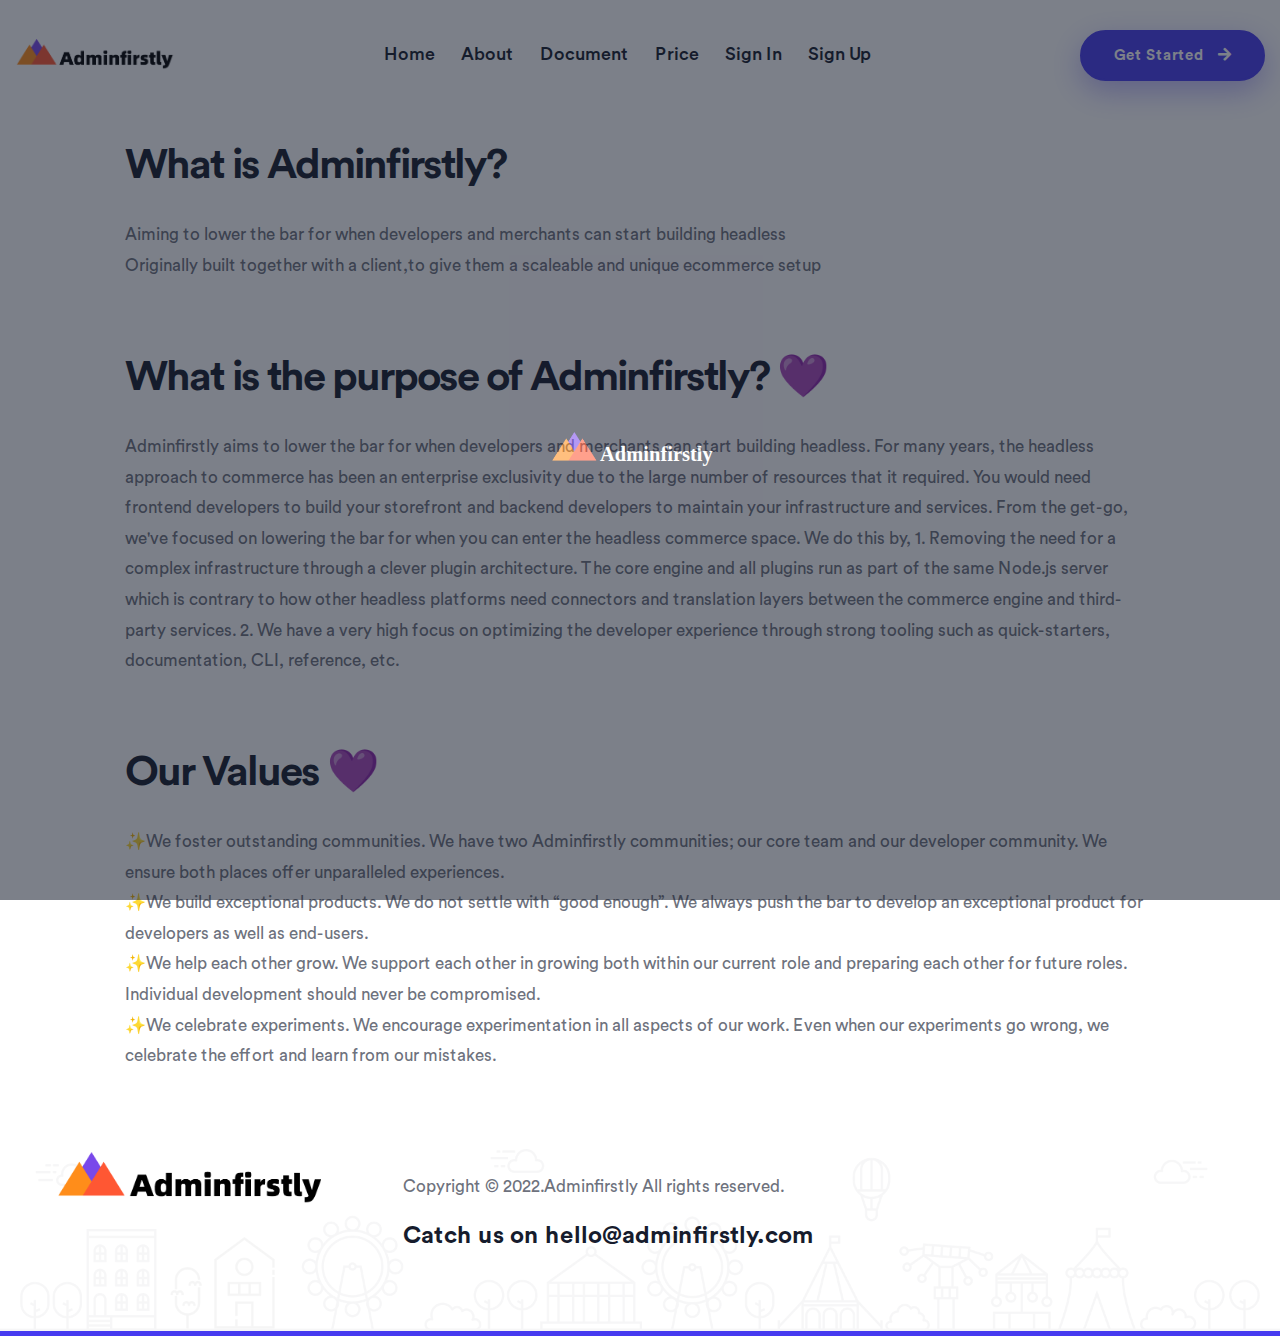
==== about.html @ 6e55aedb "Signed-off-by: a <a>" ====
<!DOCTYPE html>
<html lang="en">

<head>
    <meta charset="UTF-8">
    <meta http-equiv="X-UA-Compatible" content="IE=edge">
    <meta name="viewport" content="width=device-width, initial-scale=1.0">
    <title>Adminfirstly JS</title>

    <!--====== Bootstrap css ======-->
    <link rel="stylesheet" href="static/css/bootstrap.min.css">
    <!--====== Slick Slider ======-->
    <link rel="stylesheet" href="static/css/slick.min.css">
    <!--====== Magnific ======-->
    <link rel="stylesheet" href="static/css/magnific-popup.min.css">
    <!--====== Nice Select ======-->
    <link rel="stylesheet" href="static/css/nice-select.min.css">
    <!--====== Animate CSS ======-->
    <link rel="stylesheet" href="static/css/animate.min.css">
    <!--====== Font Awesome ======-->
    <link rel="stylesheet" href="static/css/all.min.css">
    <!--====== Flaticon ======-->
    <link rel="stylesheet" href="static/css/flaticon.css">
    <!--====== Spacing Css ======-->
    <link rel="stylesheet" href="static/css/spacing.min.css">
    <!--====== Main Css ======-->
    <link rel="stylesheet" href="static/css/style.css">
    <!--====== Responsive CSS ======-->
    <link rel="stylesheet" href="static/css/responsive.css">
    <link rel="stylesheet" href="static/swiper/css/swiper.min.css">
    <link rel="stylesheet" href="static/layer/theme/default/layer.css">
</head>

<body>
    <!--======= Start Preloader =======-->
    <div id="preloader">
        <img class="preloader-image" width="180" src="static/picture/logo-dark.svg" alt="preloader">
    </div>
    <!--====== Start Header ======-->
    <header class="template-header navbar-center sticky-header">
        <div class="container-fluid container-1430">
            <div class="header-inner">
                <div class="header-left">
                    <div class="branding-and-language-selection">
                        <div class="brand-logo">
                            <a href="javascript:void(0)">
                                <img src="static/picture/logo-1.png" alt="logo">
                            </a>
                        </div>
                        <!-- <div class="language-selection d-none d-md-block">
                            <select name="language">
                                <option value="en">English</option>
                                <option value="bn">Bangla</option>
                            </select>
                        </div> -->
                    </div>
                </div>
                <div class="header-center">
                    <nav class="nav-menu d-none d-xl-block">
                        <ul>
                            <li>
                                <a href="index.html">Home</a>
                            </li>
                            <li>
                                <a href="about.html">About</a>
                            </li>
                            
                            <li>
                                <a href="javascript:openApi()">Document</a>
                            </li>
                            <li>
                                <a href="pricing.html">Price</a>
                            </li>
                            <li class="nav-signin">
                                <a href="sign-in.html">Sign In</a>
                            </li>
                            <li class="nav-signup">
                                <a href="sign-up.html">Sign Up</a>
                            </li>
                            <li class="user-profile">
                                <i class="far fa-user"></i> <a href="order.html">sd sdfp </a> 
                            </li>
                            <li class="sign-out" >
                                <i class="fa fa-sign-out"></i> <a href="javascript:void(0)">log out</a> 
                            </li>
                            
                        </ul>
                    </nav>
                </div>
                <div class="header-right">
                    <ul class="header-extra">
                        <!-- <li class="d-none d-sm-block">
                            <a href="#" data-toggle="modal" data-target="#search-modal" class="search-btn search-border-right">
                                <i class="fas fa-search"></i>
                            </a>
                        </li> -->
                        
                        <li class="d-none d-lg-block">
                            <a href="javascript:openDoc()" class="template-btn">
                                Get Started <i class="fas fa-arrow-right"></i>
                            </a>
                        </li>
                        <li class="d-xl-none">
                            <a href="#" class="navbar-toggler">
                                <span></span>
                                <span></span>
                                <span></span>
                            </a>
                        </li>
                    </ul>
                </div>
            </div>
        </div>

        <!-- Start Mobile Slide Menu -->
        <div class="mobile-slide-panel">
            <div class="panel-overlay"></div>
            <div class="panel-inner">
                <div class="mobile-logo">
                    <a href="">
                        <img src="static/picture/logo-1.png" alt="Landio">
                    </a>
                </div>
                <nav class="mobile-menu">
                    <ul>
                        <li>
                            <a href="index.html">Home</a>
                        </li>
                        <li>
                            <a href="about.html">About</a>
                        </li>
                        
                        <li>
                            <a href="javascript:openApi()">Document</a>
                        </li>
                        <li>
                            <a href="pricing.html">Price</a>
                        </li>
                        <li class="nav-signin">
                            <a href="sign-in.html">Sign In</a>
                        </li>
                        <li class="nav-signup">
                            <a href="sign-up.html">Sign Up</a>
                        </li>
                        <li class="user-profile">
                            <i class="far fa-user"></i> <a href="order.html">sd sdfp </a> 
                        </li>
                        <li class="sign-out" >
                            <i class="fa fa-sign-out"></i> <a href="javascript:void(0)">log out</a> 
                        </li>
                        
                    </ul>
                </nav>
                <a href="#" class="panel-close">
                    <i class="fal fa-times"></i>
                </a>
            </div>
        </div>
        <!-- End Mobile Slide Menu -->
    </header>
    <!--====== End Header ======-->
    <!--======= End Preloader =======-->
    <section class=" ">
        <div class="container">
            <div class="row justify-content-center">
                <div class="col-xl-12 col-lg-12 col-md-12 col-sm-112">
                    
            <div class="skill-text-block p-t-30 p-r-70 p-l-70 p-r-lg-30 p-l-lg-40 p-l-md-0 p-r-md-0">
                <div class="common-heading tagline-boxed m-b-30">
             
                    <h2 class="title">What is Adminfirstly?</h2>
                </div>

                <p>
                    Aiming to lower the bar for when developers and merchants can start building headless
                </p>
                <p>
                    Originally built together with a client,to give them a scaleable and unique ecommerce setup 
                </p>
                
            </div>
            <div class="skill-text-block p-t-70 p-r-70 p-l-70 p-r-lg-30 p-l-lg-40 p-l-md-0 p-r-md-0">
                <div class="common-heading tagline-boxed m-b-30">
                    <h2 class="title">What is the purpose of Adminfirstly? 💜</h2>
                </div>
        
                <p>
                    Adminfirstly aims to lower the bar for when developers and merchants can start building headless. For many years, the headless approach to commerce has been an enterprise exclusivity due to the large number of resources that it required. You would need frontend developers to build your storefront and backend developers to maintain your infrastructure and services. From the get-go, we've focused on lowering the bar for when you can enter the headless commerce space. We do this by, 
        
                    1. Removing the need for a complex infrastructure through a clever plugin architecture. The core engine and all plugins run as part of the same Node.js server which is contrary to how other headless platforms need connectors and translation layers between the commerce engine and third-party services.
                    2. We have a very high focus on optimizing the developer experience through strong tooling such as quick-starters, documentation, CLI, reference, etc.
                </p>
                
            </div>
            <div class="skill-text-block p-t-70 p-r-70 p-l-70 p-r-lg-30 p-l-lg-40 p-l-md-0 p-r-md-0">
                <div class="common-heading tagline-boxed m-b-30">
                    <h2 class="title">Our Values 💜</h2>
                </div>
                <p>
                    ✨We foster outstanding communities. We have two Adminfirstly communities; our core team and our developer community. We ensure both places offer unparalleled experiences.
                </p>
                <p>
                    ✨We build exceptional products. We do not settle with “good enough”. We always push the bar to develop an exceptional product for developers as well as end-users.
                </p>
                <p>
                    ✨We help each other grow. We support each other in growing both within our current role and preparing each other for future roles. Individual development should never be compromised.
                </p>
                <p>
                    ✨We celebrate experiments. We encourage experimentation in all aspects of our work. Even when our experiments go wrong, we celebrate the effort and learn from our mistakes.  
                </p>
            </div>  
                </div>
            </div>
        </div>
    </section>

 
    <a href="#" class="back-to-top" id="scroll-top">
        <i class="far fa-angle-up"></i>
    </a>
    <!--====== End Scroll To Top ======-->

    <!--====== Start Footer ======-->
    <footer class="template-footer footer-with-image p-t-80 p-b-30">
        <div class="container">
            <div class="footer-widgets">
                <div class="row">
                    <!-- Single Footer Widget -->
                    <div class="col-lg-3 col-md-6 col-sm-6">
                        <div class="widget text-block-widget">
                            <img src="static/picture/logo-1.png" alt="footer logo">
                        </div>
                    </div>
                    <!-- Single Footer Widget -->
                    
                    <!-- Single Footer Widget -->
                    
                    <!-- Single Footer Widget -->
                    <div class="col-lg-9 col-md-6 col-sm-6">
                        <div class="widget social-widget pl-xl-5">
                            <!-- <h5 class="widget-title">Follow On</h5>
                            <ul class="social-links">
                                <li><a href="#"><i class="fab fa-facebook-f"></i></a></li>
                                <li><a href="#"><i class="fab fa-twitter"></i></a></li>
                                <li><a href="#"><i class="fab fa-youtube"></i></a></li>
                                <li><a href="#"><i class="fab fa-behance"></i></a></li>
                                <li><a href="#"><i class="fab fa-linkedin"></i></a></li>
                            </ul> -->
                            
                            <p class="copyright-text m-t-20">Copyright &copy; 2022.Adminfirstly All rights reserved.</p>
                            <h4 class="m-t-20">Catch us on hello@adminfirstly.com</h4>
                        </div>
                    </div>
                </div>
            </div>
        </div>
    </footer>
    <!--====== End Footer ======-->

    <!--====== Jquery ======-->
    <script src="static/js/jquery-3.6.0.min.js"></script>
    <!--====== Bootstrap ======-->
    <script src="static/js/bootstrap.min.js"></script>
    <!--====== Slick slider ======-->
    <script src="static/js/slick.min.js"></script>
    <!--====== Magnific ======-->
    <script src="static/js/jquery.magnific-popup.min.js"></script>
    <!--====== Isotope Js ======-->
    <script src="static/js/isotope.pkgd.min.js"></script>
    <!--====== Inview ======-->
    <script src="static/js/jquery.inview.min.js"></script>
    <!--====== Nice Select ======-->
    <script src="static/js/jquery.nice-select.min.js"></script>

    <script src="static/swiper/js/swiper.min.js"></script>
    <!--====== Wow ======-->
    <script src="static/js/wow.min.js"></script>
    <!--====== Main JS ======-->
    <script src="static/js/main.js"></script>
    <script src="static/layer/layer.js"></script>
    
</body>

</html>
---- static/css/flaticon.css ----
@font-face {
    font-family: "flaticon";
    src: url("../font/flaticon.ttf") format("truetype"),
        url("../font/flaticon.woff") format("woff"),
        url("../font/flaticon.woff2") format("woff2"),
        url("../font/flaticon.eot") format("embedded-opentype"),
        url("https://demo.webtend.net/html/landio/assets/fonts/flaticon/font/flaticon.svg?5c255c376c4b47674142d2106371c66a") format("svg");
}

i[class^="flaticon-"],
i[class*=" flaticon-"] {
    display: inline-block;
    font-family: flaticon !important;
    font-style: normal;
    font-weight: normal;
    font-variant: normal;
    text-transform: none;
    text-rendering: auto;
    line-height: 1;
    -webkit-font-smoothing: antialiased;
    -moz-osx-font-smoothing: grayscale;
}

.flaticon-3d-1:before {
    content: "\f101";
}
.flaticon-right-quote:before {
    content: "\f102";
}
.flaticon-targeting:before {
    content: "\f103";
}
.flaticon-stats:before {
    content: "\f104";
}
.flaticon-headphones:before {
    content: "\f105";
}
.flaticon-share:before {
    content: "\f106";
}
.flaticon-chatting:before {
    content: "\f107";
}
.flaticon-rating:before {
    content: "\f108";
}
.flaticon-satisfaction:before {
    content: "\f109";
}
.flaticon-video-player:before {
    content: "\f10a";
}
.flaticon-online-video:before {
    content: "\f10b";
}
.flaticon-video-player-1:before {
    content: "\f10c";
}
.flaticon-volume:before {
    content: "\f10d";
}
.flaticon-live-chat:before {
    content: "\f10e";
}
.flaticon-podcast:before {
    content: "\f10f";
}
.flaticon-microphone:before {
    content: "\f110";
}
.flaticon-quotation-mark:before {
    content: "\f111";
}
.flaticon-digital-marketing:before {
    content: "\f112";
}
.flaticon-social-media:before {
    content: "\f113";
}
.flaticon-certificate-1:before {
    content: "\f114";
}
.flaticon-layers-2:before {
    content: "\f115";
}
.flaticon-talk-show-1:before {
    content: "\f116";
}
.flaticon-goal-1:before {
    content: "\f117";
}
.flaticon-rss-1:before {
    content: "\f118";
}
.flaticon-diamond-1:before {
    content: "\f119";
}
.flaticon-medal-1:before {
    content: "\f11a";
}
.flaticon-crown-1:before {
    content: "\f11b";
}
.flaticon-money-exchange-1:before {
    content: "\f11c";
}
.flaticon-exchange:before {
    content: "\f11d";
}
.flaticon-cryptocurrency:before {
    content: "\f11e";
}
.flaticon-cyber-security:before {
    content: "\f11f";
}
.flaticon-cryptocurrency-1:before {
    content: "\f120";
}
.flaticon-bitcoin:before {
    content: "\f121";
}
.flaticon-exchange-1:before {
    content: "\f122";
}
.flaticon-blockchain:before {
    content: "\f123";
}
.flaticon-bitcoin-1:before {
    content: "\f124";
}
.flaticon-cryptocurrencies:before {
    content: "\f125";
}
.flaticon-bitcoin-2:before {
    content: "\f126";
}
.flaticon-exchange-2:before {
    content: "\f127";
}
---- static/css/spacing.min.css ----
.m-t-0{margin-top:0}.m-t-5{margin-top:5px}.m-t-10{margin-top:10px}.m-t-15{margin-top:15px}.m-t-20{margin-top:20px}.m-t-25{margin-top:25px}.m-t-30{margin-top:30px}.m-t-35{margin-top:35px}.m-t-40{margin-top:40px}.m-t-45{margin-top:45px}.m-t-50{margin-top:50px}.m-t-55{margin-top:55px}.m-t-60{margin-top:60px}.m-t-65{margin-top:65px}.m-t-70{margin-top:70px}.m-t-75{margin-top:75px}.m-t-80{margin-top:80px}.m-t-85{margin-top:85px}.m-t-90{margin-top:90px}.m-t-95{margin-top:95px}.m-t-100{margin-top:100px}.m-t-105{margin-top:105px}.m-t-110{margin-top:110px}.m-t-115{margin-top:115px}.m-t-120{margin-top:120px}.m-t-125{margin-top:125px}.m-t-130{margin-top:130px}.m-t-135{margin-top:135px}.m-t-140{margin-top:140px}.m-t-145{margin-top:145px}.m-t-150{margin-top:150px}.m-t-155{margin-top:155px}.m-t-160{margin-top:160px}.m-t-165{margin-top:165px}.m-t-170{margin-top:170px}.m-t-175{margin-top:175px}.m-t-180{margin-top:180px}.m-t-185{margin-top:185px}.m-t-190{margin-top:190px}.m-t-195{margin-top:195px}.m-t-200{margin-top:200px}.m-b-0{margin-bottom:0}.m-b-5{margin-bottom:5px}.m-b-10{margin-bottom:10px}.m-b-15{margin-bottom:15px}.m-b-20{margin-bottom:20px}.m-b-25{margin-bottom:25px}.m-b-30{margin-bottom:30px}.m-b-35{margin-bottom:35px}.m-b-40{margin-bottom:40px}.m-b-45{margin-bottom:45px}.m-b-50{margin-bottom:50px}.m-b-55{margin-bottom:55px}.m-b-60{margin-bottom:60px}.m-b-65{margin-bottom:65px}.m-b-70{margin-bottom:70px}.m-b-75{margin-bottom:75px}.m-b-80{margin-bottom:80px}.m-b-85{margin-bottom:85px}.m-b-90{margin-bottom:90px}.m-b-95{margin-bottom:95px}.m-b-100{margin-bottom:100px}.m-b-105{margin-bottom:105px}.m-b-110{margin-bottom:110px}.m-b-115{margin-bottom:115px}.m-b-120{margin-bottom:120px}.m-b-125{margin-bottom:125px}.m-b-130{margin-bottom:130px}.m-b-135{margin-bottom:135px}.m-b-140{margin-bottom:140px}.m-b-145{margin-bottom:145px}.m-b-150{margin-bottom:150px}.m-b-155{margin-bottom:155px}.m-b-160{margin-bottom:160px}.m-b-165{margin-bottom:165px}.m-b-170{margin-bottom:170px}.m-b-175{margin-bottom:175px}.m-b-180{margin-bottom:180px}.m-b-185{margin-bottom:185px}.m-b-190{margin-bottom:190px}.m-b-195{margin-bottom:195px}.m-b-200{margin-bottom:200px}.m-l-0{margin-left:0}.m-l-5{margin-left:5px}.m-l-10{margin-left:10px}.m-l-15{margin-left:15px}.m-l-20{margin-left:20px}.m-l-25{margin-left:25px}.m-l-30{margin-left:30px}.m-l-35{margin-left:35px}.m-l-40{margin-left:40px}.m-l-45{margin-left:45px}.m-l-50{margin-left:50px}.m-l-55{margin-left:55px}.m-l-60{margin-left:60px}.m-l-65{margin-left:65px}.m-l-70{margin-left:70px}.m-l-75{margin-left:75px}.m-l-80{margin-left:80px}.m-l-85{margin-left:85px}.m-l-90{margin-left:90px}.m-l-95{margin-left:95px}.m-l-100{margin-left:100px}.m-l-105{margin-left:105px}.m-l-110{margin-left:110px}.m-l-115{margin-left:115px}.m-l-120{margin-left:120px}.m-l-125{margin-left:125px}.m-l-130{margin-left:130px}.m-l-135{margin-left:135px}.m-l-140{margin-left:140px}.m-l-145{margin-left:145px}.m-l-150{margin-left:150px}.m-l-155{margin-left:155px}.m-l-160{margin-left:160px}.m-l-165{margin-left:165px}.m-l-170{margin-left:170px}.m-l-175{margin-left:175px}.m-l-180{margin-left:180px}.m-l-185{margin-left:185px}.m-l-190{margin-left:190px}.m-l-195{margin-left:195px}.m-l-200{margin-left:200px}.m-r-0{margin-right:0}.m-r-5{margin-right:5px}.m-r-10{margin-right:10px}.m-r-15{margin-right:15px}.m-r-20{margin-right:20px}.m-r-25{margin-right:25px}.m-r-30{margin-right:30px}.m-r-35{margin-right:35px}.m-r-40{margin-right:40px}.m-r-45{margin-right:45px}.m-r-50{margin-right:50px}.m-r-55{margin-right:55px}.m-r-60{margin-right:60px}.m-r-65{margin-right:65px}.m-r-70{margin-right:70px}.m-r-75{margin-right:75px}.m-r-80{margin-right:80px}.m-r-85{margin-right:85px}.m-r-90{margin-right:90px}.m-r-95{margin-right:95px}.m-r-100{margin-right:100px}.m-r-105{margin-right:105px}.m-r-110{margin-right:110px}.m-r-115{margin-right:115px}.m-r-120{margin-right:120px}.m-r-125{margin-right:125px}.m-r-130{margin-right:130px}.m-r-135{margin-right:135px}.m-r-140{margin-right:140px}.m-r-145{margin-right:145px}.m-r-150{margin-right:150px}.m-r-155{margin-right:155px}.m-r-160{margin-right:160px}.m-r-165{margin-right:165px}.m-r-170{margin-right:170px}.m-r-175{margin-right:175px}.m-r-180{margin-right:180px}.m-r-185{margin-right:185px}.m-r-190{margin-right:190px}.m-r-195{margin-right:195px}.m-r-200{margin-right:200px}.p-t-0{padding-top:0}.p-t-5{padding-top:5px}.p-t-10{padding-top:10px}.p-t-15{padding-top:15px}.p-t-20{padding-top:20px}.p-t-25{padding-top:25px}.p-t-30{padding-top:30px}.p-t-35{padding-top:35px}.p-t-40{padding-top:40px}.p-t-45{padding-top:45px}.p-t-50{padding-top:50px}.p-t-55{padding-top:55px}.p-t-60{padding-top:60px}.p-t-65{padding-top:65px}.p-t-70{padding-top:70px}.p-t-75{padding-top:75px}.p-t-80{padding-top:80px}.p-t-85{padding-top:85px}.p-t-90{padding-top:90px}.p-t-95{padding-top:95px}.p-t-100{padding-top:100px}.p-t-105{padding-top:105px}.p-t-110{padding-top:110px}.p-t-115{padding-top:115px}.p-t-120{padding-top:120px}.p-t-125{padding-top:125px}.p-t-130{padding-top:130px}.p-t-135{padding-top:135px}.p-t-140{padding-top:140px}.p-t-145{padding-top:145px}.p-t-150{padding-top:150px}.p-t-155{padding-top:155px}.p-t-160{padding-top:160px}.p-t-165{padding-top:165px}.p-t-170{padding-top:170px}.p-t-175{padding-top:175px}.p-t-180{padding-top:180px}.p-t-185{padding-top:185px}.p-t-190{padding-top:190px}.p-t-195{padding-top:195px}.p-t-200{padding-top:200px}.p-b-5{padding-bottom:5px}.p-b-10{padding-bottom:10px}.p-b-15{padding-bottom:15px}.p-b-20{padding-bottom:20px}.p-b-25{padding-bottom:25px}.p-b-30{padding-bottom:30px}.p-b-35{padding-bottom:35px}.p-b-40{padding-bottom:40px}.p-b-45{padding-bottom:45px}.p-b-50{padding-bottom:50px}.p-b-55{padding-bottom:55px}.p-b-60{padding-bottom:60px}.p-b-65{padding-bottom:65px}.p-b-70{padding-bottom:70px}.p-b-75{padding-bottom:75px}.p-b-80{padding-bottom:80px}.p-b-85{padding-bottom:85px}.p-b-90{padding-bottom:90px}.p-b-95{padding-bottom:95px}.p-b-100{padding-bottom:100px}.p-b-105{padding-bottom:105px}.p-b-110{padding-bottom:110px}.p-b-115{padding-bottom:115px}.p-b-120{padding-bottom:120px}.p-b-125{padding-bottom:125px}.p-b-130{padding-bottom:130px}.p-b-135{padding-bottom:135px}.p-b-140{padding-bottom:140px}.p-b-145{padding-bottom:145px}.p-b-150{padding-bottom:150px}.p-b-155{padding-bottom:155px}.p-b-160{padding-bottom:160px}.p-b-165{padding-bottom:165px}.p-b-170{padding-bottom:170px}.p-b-175{padding-bottom:175px}.p-b-180{padding-bottom:180px}.p-b-185{padding-bottom:185px}.p-b-190{padding-bottom:190px}.p-b-195{padding-bottom:195px}.p-b-200{padding-bottom:200px}.p-l-0{padding-left:0}.p-l-5{padding-left:5px}.p-l-10{padding-left:10px}.p-l-15{padding-left:15px}.p-l-20{padding-left:20px}.p-l-25{padding-left:25px}.p-l-30{padding-left:30px}.p-l-35{padding-left:35px}.p-l-40{padding-left:40px}.p-l-45{padding-left:45px}.p-l-50{padding-left:50px}.p-l-55{padding-left:55px}.p-l-60{padding-left:60px}.p-l-65{padding-left:65px}.p-l-70{padding-left:70px}.p-l-75{padding-left:75px}.p-l-80{padding-left:80px}.p-l-85{padding-left:85px}.p-l-90{padding-left:90px}.p-l-95{padding-left:95px}.p-l-100{padding-left:100px}.p-l-105{padding-left:105px}.p-l-110{padding-left:110px}.p-l-115{padding-left:115px}.p-l-120{padding-left:120px}.p-l-125{padding-left:125px}.p-l-130{padding-left:130px}.p-l-135{padding-left:135px}.p-l-140{padding-left:140px}.p-l-145{padding-left:145px}.p-l-150{padding-left:150px}.p-l-155{padding-left:155px}.p-l-160{padding-left:160px}.p-l-165{padding-left:165px}.p-l-170{padding-left:170px}.p-l-175{padding-left:175px}.p-l-180{padding-left:180px}.p-l-185{padding-left:185px}.p-l-190{padding-left:190px}.p-l-195{padding-left:195px}.p-l-200{padding-left:200px}.p-r-0{padding-right:0}.p-r-5{padding-right:5px}.p-r-10{padding-right:10px}.p-r-15{padding-right:15px}.p-r-20{padding-right:20px}.p-r-25{padding-right:25px}.p-r-30{padding-right:30px}.p-r-35{padding-right:35px}.p-r-40{padding-right:40px}.p-r-45{padding-right:45px}.p-r-50{padding-right:50px}.p-r-55{padding-right:55px}.p-r-60{padding-right:60px}.p-r-65{padding-right:65px}.p-r-70{padding-right:70px}.p-r-75{padding-right:75px}.p-r-80{padding-right:80px}.p-r-85{padding-right:85px}.p-r-90{padding-right:90px}.p-r-95{padding-right:95px}.p-r-100{padding-right:100px}.p-r-105{padding-right:105px}.p-r-110{padding-right:110px}.p-r-115{padding-right:115px}.p-r-120{padding-right:120px}.p-r-125{padding-right:125px}.p-r-130{padding-right:130px}.p-r-135{padding-right:135px}.p-r-140{padding-right:140px}.p-r-145{padding-right:145px}.p-r-150{padding-right:150px}.p-r-155{padding-right:155px}.p-r-160{padding-right:160px}.p-r-165{padding-right:165px}.p-r-170{padding-right:170px}.p-r-175{padding-right:175px}.p-r-180{padding-right:180px}.p-r-185{padding-right:185px}.p-r-190{padding-right:190px}.p-r-195{padding-right:195px}.p-r-200{padding-right:200px}@media (max-width:1199px){.m-t-lg-0{margin-top:0}.m-t-lg-5{margin-top:5px}.m-t-lg-10{margin-top:10px}.m-t-lg-15{margin-top:15px}.m-t-lg-20{margin-top:20px}.m-t-lg-25{margin-top:25px}.m-t-lg-30{margin-top:30px}.m-t-lg-35{margin-top:35px}.m-t-lg-40{margin-top:40px}.m-t-lg-45{margin-top:45px}.m-t-lg-50{margin-top:50px}.m-t-lg-55{margin-top:55px}.m-t-lg-60{margin-top:60px}.m-t-lg-65{margin-top:65px}.m-t-lg-70{margin-top:70px}.m-t-lg-75{margin-top:75px}.m-t-lg-80{margin-top:80px}.m-t-lg-85{margin-top:85px}.m-t-lg-90{margin-top:90px}.m-t-lg-95{margin-top:95px}.m-t-lg-100{margin-top:100px}.m-t-lg-105{margin-top:105px}.m-t-lg-110{margin-top:110px}.m-t-lg-115{margin-top:115px}.m-t-lg-120{margin-top:120px}.m-t-lg-125{margin-top:125px}.m-t-lg-130{margin-top:130px}.m-t-lg-135{margin-top:135px}.m-t-lg-140{margin-top:140px}.m-t-lg-145{margin-top:145px}.m-t-lg-150{margin-top:150px}.m-t-lg-155{margin-top:155px}.m-t-lg-160{margin-top:160px}.m-t-lg-165{margin-top:165px}.m-t-lg-170{margin-top:170px}.m-t-lg-175{margin-top:175px}.m-t-lg-180{margin-top:180px}.m-t-lg-185{margin-top:185px}.m-t-lg-190{margin-top:190px}.m-t-lg-195{margin-top:195px}.m-t-lg-200{margin-top:200px}.m-b-lg-0{margin-bottom:0}.m-b-lg-5{margin-bottom:5px}.m-b-lg-10{margin-bottom:10px}.m-b-lg-15{margin-bottom:15px}.m-b-lg-20{margin-bottom:20px}.m-b-lg-25{margin-bottom:25px}.m-b-lg-30{margin-bottom:30px}.m-b-lg-35{margin-bottom:35px}.m-b-lg-40{margin-bottom:40px}.m-b-lg-45{margin-bottom:45px}.m-b-lg-50{margin-bottom:50px}.m-b-lg-55{margin-bottom:55px}.m-b-lg-60{margin-bottom:60px}.m-b-lg-65{margin-bottom:65px}.m-b-lg-70{margin-bottom:70px}.m-b-lg-75{margin-bottom:75px}.m-b-lg-80{margin-bottom:80px}.m-b-lg-85{margin-bottom:85px}.m-b-lg-90{margin-bottom:90px}.m-b-lg-95{margin-bottom:95px}.m-b-lg-100{margin-bottom:100px}.m-b-lg-105{margin-bottom:105px}.m-b-lg-110{margin-bottom:110px}.m-b-lg-115{margin-bottom:115px}.m-b-lg-120{margin-bottom:120px}.m-b-lg-125{margin-bottom:125px}.m-b-lg-130{margin-bottom:130px}.m-b-lg-135{margin-bottom:135px}.m-b-lg-140{margin-bottom:140px}.m-b-lg-145{margin-bottom:145px}.m-b-lg-150{margin-bottom:150px}.m-b-lg-155{margin-bottom:155px}.m-b-lg-160{margin-bottom:160px}.m-b-lg-165{margin-bottom:165px}.m-b-lg-170{margin-bottom:170px}.m-b-lg-175{margin-bottom:175px}.m-b-lg-180{margin-bottom:180px}.m-b-lg-185{margin-bottom:185px}.m-b-lg-190{margin-bottom:190px}.m-b-lg-195{margin-bottom:195px}.m-b-lg-200{margin-bottom:200px}.m-l-lg-0{margin-left:0}.m-l-lg-5{margin-left:5px}.m-l-lg-10{margin-left:10px}.m-l-lg-15{margin-left:15px}.m-l-lg-20{margin-left:20px}.m-l-lg-25{margin-left:25px}.m-l-lg-30{margin-left:30px}.m-l-lg-35{margin-left:35px}.m-l-lg-40{margin-left:40px}.m-l-lg-45{margin-left:45px}.m-l-lg-50{margin-left:50px}.m-l-lg-55{margin-left:55px}.m-l-lg-60{margin-left:60px}.m-l-lg-65{margin-left:65px}.m-l-lg-70{margin-left:70px}.m-l-lg-75{margin-left:75px}.m-l-lg-80{margin-left:80px}.m-l-lg-85{margin-left:85px}.m-l-lg-90{margin-left:90px}.m-l-lg-95{margin-left:95px}.m-l-lg-100{margin-left:100px}.m-l-lg-105{margin-left:105px}.m-l-lg-110{margin-left:110px}.m-l-lg-115{margin-left:115px}.m-l-lg-120{margin-left:120px}.m-l-lg-125{margin-left:125px}.m-l-lg-130{margin-left:130px}.m-l-lg-135{margin-left:135px}.m-l-lg-140{margin-left:140px}.m-l-lg-145{margin-left:145px}.m-l-lg-150{margin-left:150px}.m-l-lg-155{margin-left:155px}.m-l-lg-160{margin-left:160px}.m-l-lg-165{margin-left:165px}.m-l-lg-170{margin-left:170px}.m-l-lg-175{margin-left:175px}.m-l-lg-180{margin-left:180px}.m-l-lg-185{margin-left:185px}.m-l-lg-190{margin-left:190px}.m-l-lg-195{margin-left:195px}.m-l-lg-200{margin-left:200px}.m-r-lg-0{margin-right:0}.m-r-lg-5{margin-right:5px}.m-r-lg-10{margin-right:10px}.m-r-lg-15{margin-right:15px}.m-r-lg-20{margin-right:20px}.m-r-lg-25{margin-right:25px}.m-r-lg-30{margin-right:30px}.m-r-lg-35{margin-right:35px}.m-r-lg-40{margin-right:40px}.m-r-lg-45{margin-right:45px}.m-r-lg-50{margin-right:50px}.m-r-lg-55{margin-right:55px}.m-r-lg-60{margin-right:60px}.m-r-lg-65{margin-right:65px}.m-r-lg-70{margin-right:70px}.m-r-lg-75{margin-right:75px}.m-r-lg-80{margin-right:80px}.m-r-lg-85{margin-right:85px}.m-r-lg-90{margin-right:90px}.m-r-lg-95{margin-right:95px}.m-r-lg-100{margin-right:100px}.m-r-lg-105{margin-right:105px}.m-r-lg-110{margin-right:110px}.m-r-lg-115{margin-right:115px}.m-r-lg-120{margin-right:120px}.m-r-lg-125{margin-right:125px}.m-r-lg-130{margin-right:130px}.m-r-lg-135{margin-right:135px}.m-r-lg-140{margin-right:140px}.m-r-lg-145{margin-right:145px}.m-r-lg-150{margin-right:150px}.m-r-lg-155{margin-right:155px}.m-r-lg-160{margin-right:160px}.m-r-lg-165{margin-right:165px}.m-r-lg-170{margin-right:170px}.m-r-lg-175{margin-right:175px}.m-r-lg-180{margin-right:180px}.m-r-lg-185{margin-right:185px}.m-r-lg-190{margin-right:190px}.m-r-lg-195{margin-right:195px}.m-r-lg-200{margin-right:200px}.p-t-lg-0{padding-top:0}.p-t-lg-5{padding-top:5px}.p-t-lg-10{padding-top:10px}.p-t-lg-15{padding-top:15px}.p-t-lg-20{padding-top:20px}.p-t-lg-25{padding-top:25px}.p-t-lg-30{padding-top:30px}.p-t-lg-35{padding-top:35px}.p-t-lg-40{padding-top:40px}.p-t-lg-45{padding-top:45px}.p-t-lg-50{padding-top:50px}.p-t-lg-55{padding-top:55px}.p-t-lg-60{padding-top:60px}.p-t-lg-65{padding-top:65px}.p-t-lg-70{padding-top:70px}.p-t-lg-75{padding-top:75px}.p-t-lg-80{padding-top:80px}.p-t-lg-85{padding-top:85px}.p-t-lg-90{padding-top:90px}.p-t-lg-95{padding-top:95px}.p-t-lg-100{padding-top:100px}.p-t-lg-105{padding-top:105px}.p-t-lg-110{padding-top:110px}.p-t-lg-115{padding-top:115px}.p-t-lg-120{padding-top:120px}.p-t-lg-125{padding-top:125px}.p-t-lg-130{padding-top:130px}.p-t-lg-135{padding-top:135px}.p-t-lg-140{padding-top:140px}.p-t-lg-145{padding-top:145px}.p-t-lg-150{padding-top:150px}.p-t-lg-155{padding-top:155px}.p-t-lg-160{padding-top:160px}.p-t-lg-165{padding-top:165px}.p-t-lg-170{padding-top:170px}.p-t-lg-175{padding-top:175px}.p-t-lg-180{padding-top:180px}.p-t-lg-185{padding-top:185px}.p-t-lg-190{padding-top:190px}.p-t-lg-195{padding-top:195px}.p-t-lg-200{padding-top:200px}.p-b-lg-0{padding-bottom:0}.p-b-lg-5{padding-bottom:5px}.p-b-lg-10{padding-bottom:10px}.p-b-lg-15{padding-bottom:15px}.p-b-lg-20{padding-bottom:20px}.p-b-lg-25{padding-bottom:25px}.p-b-lg-30{padding-bottom:30px}.p-b-lg-35{padding-bottom:35px}.p-b-lg-40{padding-bottom:40px}.p-b-lg-45{padding-bottom:45px}.p-b-lg-50{padding-bottom:50px}.p-b-lg-55{padding-bottom:55px}.p-b-lg-60{padding-bottom:60px}.p-b-lg-65{padding-bottom:65px}.p-b-lg-70{padding-bottom:70px}.p-b-lg-75{padding-bottom:75px}.p-b-lg-80{padding-bottom:80px}.p-b-lg-85{padding-bottom:85px}.p-b-lg-90{padding-bottom:90px}.p-b-lg-95{padding-bottom:95px}.p-b-lg-100{padding-bottom:100px}.p-b-lg-105{padding-bottom:105px}.p-b-lg-110{padding-bottom:110px}.p-b-lg-115{padding-bottom:115px}.p-b-lg-120{padding-bottom:120px}.p-b-lg-125{padding-bottom:125px}.p-b-lg-130{padding-bottom:130px}.p-b-lg-135{padding-bottom:135px}.p-b-lg-140{padding-bottom:140px}.p-b-lg-145{padding-bottom:145px}.p-b-lg-150{padding-bottom:150px}.p-b-lg-155{padding-bottom:155px}.p-b-lg-160{padding-bottom:160px}.p-b-lg-165{padding-bottom:165px}.p-b-lg-170{padding-bottom:170px}.p-b-lg-175{padding-bottom:175px}.p-b-lg-180{padding-bottom:180px}.p-b-lg-185{padding-bottom:185px}.p-b-lg-190{padding-bottom:190px}.p-b-lg-195{padding-bottom:195px}.p-b-lg-200{padding-bottom:200px}.p-l-lg-0{padding-left:0}.p-l-lg-5{padding-left:5px}.p-l-lg-10{padding-left:10px}.p-l-lg-15{padding-left:15px}.p-l-lg-20{padding-left:20px}.p-l-lg-25{padding-left:25px}.p-l-lg-30{padding-left:30px}.p-l-lg-35{padding-left:35px}.p-l-lg-40{padding-left:40px}.p-l-lg-45{padding-left:45px}.p-l-lg-50{padding-left:50px}.p-l-lg-55{padding-left:55px}.p-l-lg-60{padding-left:60px}.p-l-lg-65{padding-left:65px}.p-l-lg-70{padding-left:70px}.p-l-lg-75{padding-left:75px}.p-l-lg-80{padding-left:80px}.p-l-lg-85{padding-left:85px}.p-l-lg-90{padding-left:90px}.p-l-lg-95{padding-left:95px}.p-l-lg-100{padding-left:100px}.p-l-lg-105{padding-left:105px}.p-l-lg-110{padding-left:110px}.p-l-lg-115{padding-left:115px}.p-l-lg-120{padding-left:120px}.p-l-lg-125{padding-left:125px}.p-l-lg-130{padding-left:130px}.p-l-lg-135{padding-left:135px}.p-l-lg-140{padding-left:140px}.p-l-lg-145{padding-left:145px}.p-l-lg-150{padding-left:150px}.p-l-lg-155{padding-left:155px}.p-l-lg-160{padding-left:160px}.p-l-lg-165{padding-left:165px}.p-l-lg-170{padding-left:170px}.p-l-lg-175{padding-left:175px}.p-l-lg-180{padding-left:180px}.p-l-lg-185{padding-left:185px}.p-l-lg-190{padding-left:190px}.p-l-lg-195{padding-left:195px}.p-l-lg-200{padding-left:200px}.p-r-lg-0{padding-right:0}.p-r-lg-5{padding-right:5px}.p-r-lg-10{padding-right:10px}.p-r-lg-15{padding-right:15px}.p-r-lg-20{padding-right:20px}.p-r-lg-25{padding-right:25px}.p-r-lg-30{padding-right:30px}.p-r-lg-35{padding-right:35px}.p-r-lg-40{padding-right:40px}.p-r-lg-45{padding-right:45px}.p-r-lg-50{padding-right:50px}.p-r-lg-55{padding-right:55px}.p-r-lg-60{padding-right:60px}.p-r-lg-65{padding-right:65px}.p-r-lg-70{padding-right:70px}.p-r-lg-75{padding-right:75px}.p-r-lg-80{padding-right:80px}.p-r-lg-85{padding-right:85px}.p-r-lg-90{padding-right:90px}.p-r-lg-95{padding-right:95px}.p-r-lg-100{padding-right:100px}.p-r-lg-105{padding-right:105px}.p-r-lg-110{padding-right:110px}.p-r-lg-115{padding-right:115px}.p-r-lg-120{padding-right:120px}.p-r-lg-125{padding-right:125px}.p-r-lg-130{padding-right:130px}.p-r-lg-135{padding-right:135px}.p-r-lg-140{padding-right:140px}.p-r-lg-145{padding-right:145px}.p-r-lg-150{padding-right:150px}.p-r-lg-155{padding-right:155px}.p-r-lg-160{padding-right:160px}.p-r-lg-165{padding-right:165px}.p-r-lg-170{padding-right:170px}.p-r-lg-175{padding-right:175px}.p-r-lg-180{padding-right:180px}.p-r-lg-185{padding-right:185px}.p-r-lg-190{padding-right:190px}.p-r-lg-195{padding-right:195px}.p-r-lg-200{padding-right:200px}}@media (max-width:991px){.m-t-md-0{margin-top:0}.m-t-md-5{margin-top:5px}.m-t-md-10{margin-top:10px}.m-t-md-15{margin-top:15px}.m-t-md-20{margin-top:20px}.m-t-md-25{margin-top:25px}.m-t-md-30{margin-top:30px}.m-t-md-35{margin-top:35px}.m-t-md-40{margin-top:40px}.m-t-md-45{margin-top:45px}.m-t-md-50{margin-top:50px}.m-t-md-55{margin-top:55px}.m-t-md-60{margin-top:60px}.m-t-md-65{margin-top:65px}.m-t-md-70{margin-top:70px}.m-t-md-75{margin-top:75px}.m-t-md-80{margin-top:80px}.m-t-md-85{margin-top:85px}.m-t-md-90{margin-top:90px}.m-t-md-95{margin-top:95px}.m-t-md-100{margin-top:100px}.m-t-md-105{margin-top:105px}.m-t-md-110{margin-top:110px}.m-t-md-115{margin-top:115px}.m-t-md-120{margin-top:120px}.m-t-md-125{margin-top:125px}.m-t-md-130{margin-top:130px}.m-t-md-135{margin-top:135px}.m-t-md-140{margin-top:140px}.m-t-md-145{margin-top:145px}.m-t-md-150{margin-top:150px}.m-t-md-155{margin-top:155px}.m-t-md-160{margin-top:160px}.m-t-md-165{margin-top:165px}.m-t-md-170{margin-top:170px}.m-t-md-175{margin-top:175px}.m-t-md-180{margin-top:180px}.m-t-md-185{margin-top:185px}.m-t-md-190{margin-top:190px}.m-t-md-195{margin-top:195px}.m-t-md-200{margin-top:200px}.m-b-md-0{margin-bottom:0}.m-b-md-5{margin-bottom:5px}.m-b-md-10{margin-bottom:10px}.m-b-md-15{margin-bottom:15px}.m-b-md-20{margin-bottom:20px}.m-b-md-25{margin-bottom:25px}.m-b-md-30{margin-bottom:30px}.m-b-md-35{margin-bottom:35px}.m-b-md-40{margin-bottom:40px}.m-b-md-45{margin-bottom:45px}.m-b-md-50{margin-bottom:50px}.m-b-md-55{margin-bottom:55px}.m-b-md-60{margin-bottom:60px}.m-b-md-65{margin-bottom:65px}.m-b-md-70{margin-bottom:70px}.m-b-md-75{margin-bottom:75px}.m-b-md-80{margin-bottom:80px}.m-b-md-85{margin-bottom:85px}.m-b-md-90{margin-bottom:90px}.m-b-md-95{margin-bottom:95px}.m-b-md-100{margin-bottom:100px}.m-b-md-105{margin-bottom:105px}.m-b-md-110{margin-bottom:110px}.m-b-md-115{margin-bottom:115px}.m-b-md-120{margin-bottom:120px}.m-b-md-125{margin-bottom:125px}.m-b-md-130{margin-bottom:130px}.m-b-md-135{margin-bottom:135px}.m-b-md-140{margin-bottom:140px}.m-b-md-145{margin-bottom:145px}.m-b-md-150{margin-bottom:150px}.m-b-md-155{margin-bottom:155px}.m-b-md-160{margin-bottom:160px}.m-b-md-165{margin-bottom:165px}.m-b-md-170{margin-bottom:170px}.m-b-md-175{margin-bottom:175px}.m-b-md-180{margin-bottom:180px}.m-b-md-185{margin-bottom:185px}.m-b-md-190{margin-bottom:190px}.m-b-md-195{margin-bottom:195px}.m-b-md-200{margin-bottom:200px}.m-l-md-0{margin-left:0}.m-l-md-5{margin-left:5px}.m-l-md-10{margin-left:10px}.m-l-md-15{margin-left:15px}.m-l-md-20{margin-left:20px}.m-l-md-25{margin-left:25px}.m-l-md-30{margin-left:30px}.m-l-md-35{margin-left:35px}.m-l-md-40{margin-left:40px}.m-l-md-45{margin-left:45px}.m-l-md-50{margin-left:50px}.m-l-md-55{margin-left:55px}.m-l-md-60{margin-left:60px}.m-l-md-65{margin-left:65px}.m-l-md-70{margin-left:70px}.m-l-md-75{margin-left:75px}.m-l-md-80{margin-left:80px}.m-l-md-85{margin-left:85px}.m-l-md-90{margin-left:90px}.m-l-md-95{margin-left:95px}.m-l-md-100{margin-left:100px}.m-l-md-105{margin-left:105px}.m-l-md-110{margin-left:110px}.m-l-md-115{margin-left:115px}.m-l-md-120{margin-left:120px}.m-l-md-125{margin-left:125px}.m-l-md-130{margin-left:130px}.m-l-md-135{margin-left:135px}.m-l-md-140{margin-left:140px}.m-l-md-145{margin-left:145px}.m-l-md-150{margin-left:150px}.m-l-md-155{margin-left:155px}.m-l-md-160{margin-left:160px}.m-l-md-165{margin-left:165px}.m-l-md-170{margin-left:170px}.m-l-md-175{margin-left:175px}.m-l-md-180{margin-left:180px}.m-l-md-185{margin-left:185px}.m-l-md-190{margin-left:190px}.m-l-md-195{margin-left:195px}.m-l-md-200{margin-left:200px}.m-r-md-0{margin-right:0}.m-r-md-5{margin-right:5px}.m-r-md-10{margin-right:10px}.m-r-md-15{margin-right:15px}.m-r-md-20{margin-right:20px}.m-r-md-25{margin-right:25px}.m-r-md-30{margin-right:30px}.m-r-md-35{margin-right:35px}.m-r-md-40{margin-right:40px}.m-r-md-45{margin-right:45px}.m-r-md-50{margin-right:50px}.m-r-md-55{margin-right:55px}.m-r-md-60{margin-right:60px}.m-r-md-65{margin-right:65px}.m-r-md-70{margin-right:70px}.m-r-md-75{margin-right:75px}.m-r-md-80{margin-right:80px}.m-r-md-85{margin-right:85px}.m-r-md-90{margin-right:90px}.m-r-md-95{margin-right:95px}.m-r-md-100{margin-right:100px}.m-r-md-105{margin-right:105px}.m-r-md-110{margin-right:110px}.m-r-md-115{margin-right:115px}.m-r-md-120{margin-right:120px}.m-r-md-125{margin-right:125px}.m-r-md-130{margin-right:130px}.m-r-md-135{margin-right:135px}.m-r-md-140{margin-right:140px}.m-r-md-145{margin-right:145px}.m-r-md-150{margin-right:150px}.m-r-md-155{margin-right:155px}.m-r-md-160{margin-right:160px}.m-r-md-165{margin-right:165px}.m-r-md-170{margin-right:170px}.m-r-md-175{margin-right:175px}.m-r-md-180{margin-right:180px}.m-r-md-185{margin-right:185px}.m-r-md-190{margin-right:190px}.m-r-md-195{margin-right:195px}.m-r-md-200{margin-right:200px}.p-t-md-0{padding-top:0}.p-t-md-5{padding-top:5px}.p-t-md-10{padding-top:10px}.p-t-md-15{padding-top:15px}.p-t-md-20{padding-top:20px}.p-t-md-25{padding-top:25px}.p-t-md-30{padding-top:30px}.p-t-md-35{padding-top:35px}.p-t-md-40{padding-top:40px}.p-t-md-45{padding-top:45px}.p-t-md-50{padding-top:50px}.p-t-md-55{padding-top:55px}.p-t-md-60{padding-top:60px}.p-t-md-65{padding-top:65px}.p-t-md-70{padding-top:70px}.p-t-md-75{padding-top:75px}.p-t-md-80{padding-top:80px}.p-t-md-85{padding-top:85px}.p-t-md-90{padding-top:90px}.p-t-md-95{padding-top:95px}.p-t-md-100{padding-top:100px}.p-t-md-105{padding-top:105px}.p-t-md-110{padding-top:110px}.p-t-md-115{padding-top:115px}.p-t-md-120{padding-top:120px}.p-t-md-125{padding-top:125px}.p-t-md-130{padding-top:130px}.p-t-md-135{padding-top:135px}.p-t-md-140{padding-top:140px}.p-t-md-145{padding-top:145px}.p-t-md-150{padding-top:150px}.p-t-md-155{padding-top:155px}.p-t-md-160{padding-top:160px}.p-t-md-165{padding-top:165px}.p-t-md-170{padding-top:170px}.p-t-md-175{padding-top:175px}.p-t-md-180{padding-top:180px}.p-t-md-185{padding-top:185px}.p-t-md-190{padding-top:190px}.p-t-md-195{padding-top:195px}.p-t-md-200{padding-top:200px}.p-b-md-5{padding-bottom:5px}.p-b-md-10{padding-bottom:10px}.p-b-md-15{padding-bottom:15px}.p-b-md-20{padding-bottom:20px}.p-b-md-25{padding-bottom:25px}.p-b-md-30{padding-bottom:30px}.p-b-md-35{padding-bottom:35px}.p-b-md-40{padding-bottom:40px}.p-b-md-45{padding-bottom:45px}.p-b-md-50{padding-bottom:50px}.p-b-md-55{padding-bottom:55px}.p-b-md-60{padding-bottom:60px}.p-b-md-65{padding-bottom:65px}.p-b-md-70{padding-bottom:70px}.p-b-md-75{padding-bottom:75px}.p-b-md-80{padding-bottom:80px}.p-b-md-85{padding-bottom:85px}.p-b-md-90{padding-bottom:90px}.p-b-md-95{padding-bottom:95px}.p-b-md-100{padding-bottom:100px}.p-b-md-105{padding-bottom:105px}.p-b-md-110{padding-bottom:110px}.p-b-md-115{padding-bottom:115px}.p-b-md-120{padding-bottom:120px}.p-b-md-125{padding-bottom:125px}.p-b-md-130{padding-bottom:130px}.p-b-md-135{padding-bottom:135px}.p-b-md-140{padding-bottom:140px}.p-b-md-145{padding-bottom:145px}.p-b-md-150{padding-bottom:150px}.p-b-md-155{padding-bottom:155px}.p-b-md-160{padding-bottom:160px}.p-b-md-165{padding-bottom:165px}.p-b-md-170{padding-bottom:170px}.p-b-md-175{padding-bottom:175px}.p-b-md-180{padding-bottom:180px}.p-b-md-185{padding-bottom:185px}.p-b-md-190{padding-bottom:190px}.p-b-md-195{padding-bottom:195px}.p-b-md-200{padding-bottom:200px}.p-l-md-0{padding-left:0}.p-l-md-5{padding-left:5px}.p-l-md-10{padding-left:10px}.p-l-md-15{padding-left:15px}.p-l-md-20{padding-left:20px}.p-l-md-25{padding-left:25px}.p-l-md-30{padding-left:30px}.p-l-md-35{padding-left:35px}.p-l-md-40{padding-left:40px}.p-l-md-45{padding-left:45px}.p-l-md-50{padding-left:50px}.p-l-md-55{padding-left:55px}.p-l-md-60{padding-left:60px}.p-l-md-65{padding-left:65px}.p-l-md-70{padding-left:70px}.p-l-md-75{padding-left:75px}.p-l-md-80{padding-left:80px}.p-l-md-85{padding-left:85px}.p-l-md-90{padding-left:90px}.p-l-md-95{padding-left:95px}.p-l-md-100{padding-left:100px}.p-l-md-105{padding-left:105px}.p-l-md-110{padding-left:110px}.p-l-md-115{padding-left:115px}.p-l-md-120{padding-left:120px}.p-l-md-125{padding-left:125px}.p-l-md-130{padding-left:130px}.p-l-md-135{padding-left:135px}.p-l-md-140{padding-left:140px}.p-l-md-145{padding-left:145px}.p-l-md-150{padding-left:150px}.p-l-md-155{padding-left:155px}.p-l-md-160{padding-left:160px}.p-l-md-165{padding-left:165px}.p-l-md-170{padding-left:170px}.p-l-md-175{padding-left:175px}.p-l-md-180{padding-left:180px}.p-l-md-185{padding-left:185px}.p-l-md-190{padding-left:190px}.p-l-md-195{padding-left:195px}.p-l-md-200{padding-left:200px}.p-r-md-0{padding-right:0}.p-r-md-5{padding-right:5px}.p-r-md-10{padding-right:10px}.p-r-md-15{padding-right:15px}.p-r-md-20{padding-right:20px}.p-r-md-25{padding-right:25px}.p-r-md-30{padding-right:30px}.p-r-md-35{padding-right:35px}.p-r-md-40{padding-right:40px}.p-r-md-45{padding-right:45px}.p-r-md-50{padding-right:50px}.p-r-md-55{padding-right:55px}.p-r-md-60{padding-right:60px}.p-r-md-65{padding-right:65px}.p-r-md-70{padding-right:70px}.p-r-md-75{padding-right:75px}.p-r-md-80{padding-right:80px}.p-r-md-85{padding-right:85px}.p-r-md-90{padding-right:90px}.p-r-md-95{padding-right:95px}.p-r-md-100{padding-right:100px}.p-r-md-105{padding-right:105px}.p-r-md-110{padding-right:110px}.p-r-md-115{padding-right:115px}.p-r-md-120{padding-right:120px}.p-r-md-125{padding-right:125px}.p-r-md-130{padding-right:130px}.p-r-md-135{padding-right:135px}.p-r-md-140{padding-right:140px}.p-r-md-145{padding-right:145px}.p-r-md-150{padding-right:150px}.p-r-md-155{padding-right:155px}.p-r-md-160{padding-right:160px}.p-r-md-165{padding-right:165px}.p-r-md-170{padding-right:170px}.p-r-md-175{padding-right:175px}.p-r-md-180{padding-right:180px}.p-r-md-185{padding-right:185px}.p-r-md-190{padding-right:190px}.p-r-md-195{padding-right:195px}.p-r-md-200{padding-right:200px}}@media (max-width:767px){.m-t-sm-0{margin-top:0}.m-t-sm-5{margin-top:5px}.m-t-sm-10{margin-top:10px}.m-t-sm-15{margin-top:15px}.m-t-sm-20{margin-top:20px}.m-t-sm-25{margin-top:25px}.m-t-sm-30{margin-top:30px}.m-t-sm-35{margin-top:35px}.m-t-sm-40{margin-top:40px}.m-t-sm-45{margin-top:45px}.m-t-sm-50{margin-top:50px}.m-t-sm-55{margin-top:55px}.m-t-sm-60{margin-top:60px}.m-t-sm-65{margin-top:65px}.m-t-sm-70{margin-top:70px}.m-t-sm-75{margin-top:75px}.m-t-sm-80{margin-top:80px}.m-t-sm-85{margin-top:85px}.m-t-sm-90{margin-top:90px}.m-t-sm-95{margin-top:95px}.m-t-sm-100{margin-top:100px}.m-t-sm-105{margin-top:105px}.m-t-sm-110{margin-top:110px}.m-t-sm-115{margin-top:115px}.m-t-sm-120{margin-top:120px}.m-t-sm-125{margin-top:125px}.m-t-sm-130{margin-top:130px}.m-t-sm-135{margin-top:135px}.m-t-sm-140{margin-top:140px}.m-t-sm-145{margin-top:145px}.m-t-sm-150{margin-top:150px}.m-t-sm-155{margin-top:155px}.m-t-sm-160{margin-top:160px}.m-t-sm-165{margin-top:165px}.m-t-sm-170{margin-top:170px}.m-t-sm-175{margin-top:175px}.m-t-sm-180{margin-top:180px}.m-t-sm-185{margin-top:185px}.m-t-sm-190{margin-top:190px}.m-t-sm-195{margin-top:195px}.m-t-sm-200{margin-top:200px}.m-b-sm-0{margin-bottom:0}.m-b-sm-5{margin-bottom:5px}.m-b-sm-10{margin-bottom:10px}.m-b-sm-15{margin-bottom:15px}.m-b-sm-20{margin-bottom:20px}.m-b-sm-25{margin-bottom:25px}.m-b-sm-30{margin-bottom:30px}.m-b-sm-35{margin-bottom:35px}.m-b-sm-40{margin-bottom:40px}.m-b-sm-45{margin-bottom:45px}.m-b-sm-50{margin-bottom:50px}.m-b-sm-55{margin-bottom:55px}.m-b-sm-60{margin-bottom:60px}.m-b-sm-65{margin-bottom:65px}.m-b-sm-70{margin-bottom:70px}.m-b-sm-75{margin-bottom:75px}.m-b-sm-80{margin-bottom:80px}.m-b-sm-85{margin-bottom:85px}.m-b-sm-90{margin-bottom:90px}.m-b-sm-95{margin-bottom:95px}.m-b-sm-100{margin-bottom:100px}.m-b-sm-105{margin-bottom:105px}.m-b-sm-110{margin-bottom:110px}.m-b-sm-115{margin-bottom:115px}.m-b-sm-120{margin-bottom:120px}.m-b-sm-125{margin-bottom:125px}.m-b-sm-130{margin-bottom:130px}.m-b-sm-135{margin-bottom:135px}.m-b-sm-140{margin-bottom:140px}.m-b-sm-145{margin-bottom:145px}.m-b-sm-150{margin-bottom:150px}.m-b-sm-155{margin-bottom:155px}.m-b-sm-160{margin-bottom:160px}.m-b-sm-165{margin-bottom:165px}.m-b-sm-170{margin-bottom:170px}.m-b-sm-175{margin-bottom:175px}.m-b-sm-180{margin-bottom:180px}.m-b-sm-185{margin-bottom:185px}.m-b-sm-190{margin-bottom:190px}.m-b-sm-195{margin-bottom:195px}.m-b-sm-200{margin-bottom:200px}.m-l-sm-0{margin-left:0}.m-l-sm-5{margin-left:5px}.m-l-sm-10{margin-left:10px}.m-l-sm-15{margin-left:15px}.m-l-sm-20{margin-left:20px}.m-l-sm-25{margin-left:25px}.m-l-sm-30{margin-left:30px}.m-l-sm-35{margin-left:35px}.m-l-sm-40{margin-left:40px}.m-l-sm-45{margin-left:45px}.m-l-sm-50{margin-left:50px}.m-l-sm-55{margin-left:55px}.m-l-sm-60{margin-left:60px}.m-l-sm-65{margin-left:65px}.m-l-sm-70{margin-left:70px}.m-l-sm-75{margin-left:75px}.m-l-sm-80{margin-left:80px}.m-l-sm-85{margin-left:85px}.m-l-sm-90{margin-left:90px}.m-l-sm-95{margin-left:95px}.m-l-sm-100{margin-left:100px}.m-l-sm-105{margin-left:105px}.m-l-sm-110{margin-left:110px}.m-l-sm-115{margin-left:115px}.m-l-sm-120{margin-left:120px}.m-l-sm-125{margin-left:125px}.m-l-sm-130{margin-left:130px}.m-l-sm-135{margin-left:135px}.m-l-sm-140{margin-left:140px}.m-l-sm-145{margin-left:145px}.m-l-sm-150{margin-left:150px}.m-l-sm-155{margin-left:155px}.m-l-sm-160{margin-left:160px}.m-l-sm-165{margin-left:165px}.m-l-sm-170{margin-left:170px}.m-l-sm-175{margin-left:175px}.m-l-sm-180{margin-left:180px}.m-l-sm-185{margin-left:185px}.m-l-sm-190{margin-left:190px}.m-l-sm-195{margin-left:195px}.m-l-sm-200{margin-left:200px}.m-r-sm-0{margin-right:0}.m-r-sm-5{margin-right:5px}.m-r-sm-10{margin-right:10px}.m-r-sm-15{margin-right:15px}.m-r-sm-20{margin-right:20px}.m-r-sm-25{margin-right:25px}.m-r-sm-30{margin-right:30px}.m-r-sm-35{margin-right:35px}.m-r-sm-40{margin-right:40px}.m-r-sm-45{margin-right:45px}.m-r-sm-50{margin-right:50px}.m-r-sm-55{margin-right:55px}.m-r-sm-60{margin-right:60px}.m-r-sm-65{margin-right:65px}.m-r-sm-70{margin-right:70px}.m-r-sm-75{margin-right:75px}.m-r-sm-80{margin-right:80px}.m-r-sm-85{margin-right:85px}.m-r-sm-90{margin-right:90px}.m-r-sm-95{margin-right:95px}.m-r-sm-100{margin-right:100px}.m-r-sm-105{margin-right:105px}.m-r-sm-110{margin-right:110px}.m-r-sm-115{margin-right:115px}.m-r-sm-120{margin-right:120px}.m-r-sm-125{margin-right:125px}.m-r-sm-130{margin-right:130px}.m-r-sm-135{margin-right:135px}.m-r-sm-140{margin-right:140px}.m-r-sm-145{margin-right:145px}.m-r-sm-150{margin-right:150px}.m-r-sm-155{margin-right:155px}.m-r-sm-160{margin-right:160px}.m-r-sm-165{margin-right:165px}.m-r-sm-170{margin-right:170px}.m-r-sm-175{margin-right:175px}.m-r-sm-180{margin-right:180px}.m-r-sm-185{margin-right:185px}.m-r-sm-190{margin-right:190px}.m-r-sm-195{margin-right:195px}.m-r-sm-200{margin-right:200px}.p-t-sm-0{padding-top:0}.p-t-sm-5{padding-top:5px}.p-t-sm-10{padding-top:10px}.p-t-sm-15{padding-top:15px}.p-t-sm-20{padding-top:20px}.p-t-sm-25{padding-top:25px}.p-t-sm-30{padding-top:30px}.p-t-sm-35{padding-top:35px}.p-t-sm-40{padding-top:40px}.p-t-sm-45{padding-top:45px}.p-t-sm-50{padding-top:50px}.p-t-sm-55{padding-top:55px}.p-t-sm-60{padding-top:60px}.p-t-sm-65{padding-top:65px}.p-t-sm-70{padding-top:70px}.p-t-sm-75{padding-top:75px}.p-t-sm-80{padding-top:80px}.p-t-sm-85{padding-top:85px}.p-t-sm-90{padding-top:90px}.p-t-sm-95{padding-top:95px}.p-t-sm-100{padding-top:100px}.p-t-sm-105{padding-top:105px}.p-t-sm-110{padding-top:110px}.p-t-sm-115{padding-top:115px}.p-t-sm-120{padding-top:120px}.p-t-sm-125{padding-top:125px}.p-t-sm-130{padding-top:130px}.p-t-sm-135{padding-top:135px}.p-t-sm-140{padding-top:140px}.p-t-sm-145{padding-top:145px}.p-t-sm-150{padding-top:150px}.p-t-sm-155{padding-top:155px}.p-t-sm-160{padding-top:160px}.p-t-sm-165{padding-top:165px}.p-t-sm-170{padding-top:170px}.p-t-sm-175{padding-top:175px}.p-t-sm-180{padding-top:180px}.p-t-sm-185{padding-top:185px}.p-t-sm-190{padding-top:190px}.p-t-sm-195{padding-top:195px}.p-t-sm-200{padding-top:200px}.p-b-sm-5{padding-bottom:5px}.p-b-sm-10{padding-bottom:10px}.p-b-sm-15{padding-bottom:15px}.p-b-sm-20{padding-bottom:20px}.p-b-sm-25{padding-bottom:25px}.p-b-sm-30{padding-bottom:30px}.p-b-sm-35{padding-bottom:35px}.p-b-sm-40{padding-bottom:40px}.p-b-sm-45{padding-bottom:45px}.p-b-sm-50{padding-bottom:50px}.p-b-sm-55{padding-bottom:55px}.p-b-sm-60{padding-bottom:60px}.p-b-sm-65{padding-bottom:65px}.p-b-sm-70{padding-bottom:70px}.p-b-sm-75{padding-bottom:75px}.p-b-sm-80{padding-bottom:80px}.p-b-sm-85{padding-bottom:85px}.p-b-sm-90{padding-bottom:90px}.p-b-sm-95{padding-bottom:95px}.p-b-sm-100{padding-bottom:100px}.p-b-sm-105{padding-bottom:105px}.p-b-sm-110{padding-bottom:110px}.p-b-sm-115{padding-bottom:115px}.p-b-sm-120{padding-bottom:120px}.p-b-sm-125{padding-bottom:125px}.p-b-sm-130{padding-bottom:130px}.p-b-sm-135{padding-bottom:135px}.p-b-sm-140{padding-bottom:140px}.p-b-sm-145{padding-bottom:145px}.p-b-sm-150{padding-bottom:150px}.p-b-sm-155{padding-bottom:155px}.p-b-sm-160{padding-bottom:160px}.p-b-sm-165{padding-bottom:165px}.p-b-sm-170{padding-bottom:170px}.p-b-sm-175{padding-bottom:175px}.p-b-sm-180{padding-bottom:180px}.p-b-sm-185{padding-bottom:185px}.p-b-sm-190{padding-bottom:190px}.p-b-sm-195{padding-bottom:195px}.p-b-sm-200{padding-bottom:200px}.p-l-sm-0{padding-left:0}.p-l-sm-5{padding-left:5px}.p-l-sm-10{padding-left:10px}.p-l-sm-15{padding-left:15px}.p-l-sm-20{padding-left:20px}.p-l-sm-25{padding-left:25px}.p-l-sm-30{padding-left:30px}.p-l-sm-35{padding-left:35px}.p-l-sm-40{padding-left:40px}.p-l-sm-45{padding-left:45px}.p-l-sm-50{padding-left:50px}.p-l-sm-55{padding-left:55px}.p-l-sm-60{padding-left:60px}.p-l-sm-65{padding-left:65px}.p-l-sm-70{padding-left:70px}.p-l-sm-75{padding-left:75px}.p-l-sm-80{padding-left:80px}.p-l-sm-85{padding-left:85px}.p-l-sm-90{padding-left:90px}.p-l-sm-95{padding-left:95px}.p-l-sm-100{padding-left:100px}.p-l-sm-105{padding-left:105px}.p-l-sm-110{padding-left:110px}.p-l-sm-115{padding-left:115px}.p-l-sm-120{padding-left:120px}.p-l-sm-125{padding-left:125px}.p-l-sm-130{padding-left:130px}.p-l-sm-135{padding-left:135px}.p-l-sm-140{padding-left:140px}.p-l-sm-145{padding-left:145px}.p-l-sm-150{padding-left:150px}.p-l-sm-155{padding-left:155px}.p-l-sm-160{padding-left:160px}.p-l-sm-165{padding-left:165px}.p-l-sm-170{padding-left:170px}.p-l-sm-175{padding-left:175px}.p-l-sm-180{padding-left:180px}.p-l-sm-185{padding-left:185px}.p-l-sm-190{padding-left:190px}.p-l-sm-195{padding-left:195px}.p-l-sm-200{padding-left:200px}.p-r-sm-0{padding-right:0}.p-r-sm-5{padding-right:5px}.p-r-sm-10{padding-right:10px}.p-r-sm-15{padding-right:15px}.p-r-sm-20{padding-right:20px}.p-r-sm-25{padding-right:25px}.p-r-sm-30{padding-right:30px}.p-r-sm-35{padding-right:35px}.p-r-sm-40{padding-right:40px}.p-r-sm-45{padding-right:45px}.p-r-sm-50{padding-right:50px}.p-r-sm-55{padding-right:55px}.p-r-sm-60{padding-right:60px}.p-r-sm-65{padding-right:65px}.p-r-sm-70{padding-right:70px}.p-r-sm-75{padding-right:75px}.p-r-sm-80{padding-right:80px}.p-r-sm-85{padding-right:85px}.p-r-sm-90{padding-right:90px}.p-r-sm-95{padding-right:95px}.p-r-sm-100{padding-right:100px}.p-r-sm-105{padding-right:105px}.p-r-sm-110{padding-right:110px}.p-r-sm-115{padding-right:115px}.p-r-sm-120{padding-right:120px}.p-r-sm-125{padding-right:125px}.p-r-sm-130{padding-right:130px}.p-r-sm-135{padding-right:135px}.p-r-sm-140{padding-right:140px}.p-r-sm-145{padding-right:145px}.p-r-sm-150{padding-right:150px}.p-r-sm-155{padding-right:155px}.p-r-sm-160{padding-right:160px}.p-r-sm-165{padding-right:165px}.p-r-sm-170{padding-right:170px}.p-r-sm-175{padding-right:175px}.p-r-sm-180{padding-right:180px}.p-r-sm-185{padding-right:185px}.p-r-sm-190{padding-right:190px}.p-r-sm-195{padding-right:195px}.p-r-sm-200{padding-right:200px}}
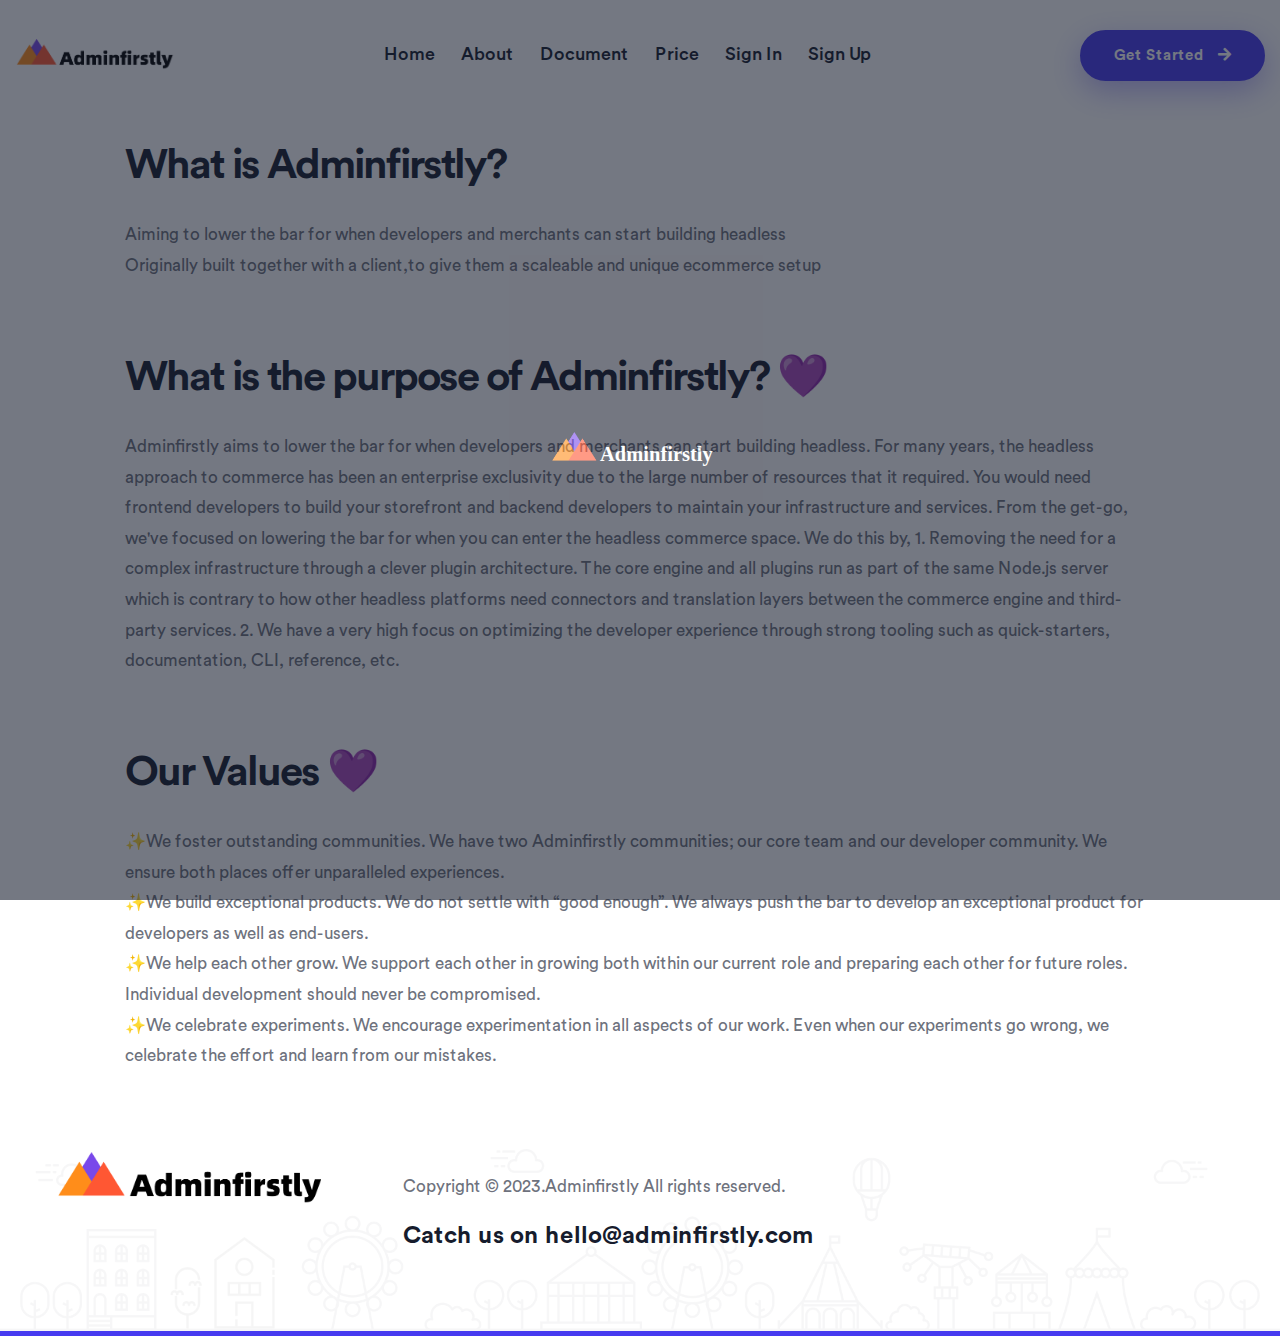
==== commit 926beb7a: "Update about.html" ====
--- a/about.html
+++ b/about.html
@@ -247,7 +247,7 @@
                                 <li><a href="#"><i class="fab fa-linkedin"></i></a></li>
                             </ul> -->
                             
-                            <p class="copyright-text m-t-20">Copyright &copy; 2022.Adminfirstly All rights reserved.</p>
+                            <p class="copyright-text m-t-20">Copyright &copy; 2023.Adminfirstly All rights reserved.</p>
                             <h4 class="m-t-20">Catch us on hello@adminfirstly.com</h4>
                         </div>
                     </div>
@@ -281,4 +281,4 @@
     
 </body>
 
-</html>+</html>
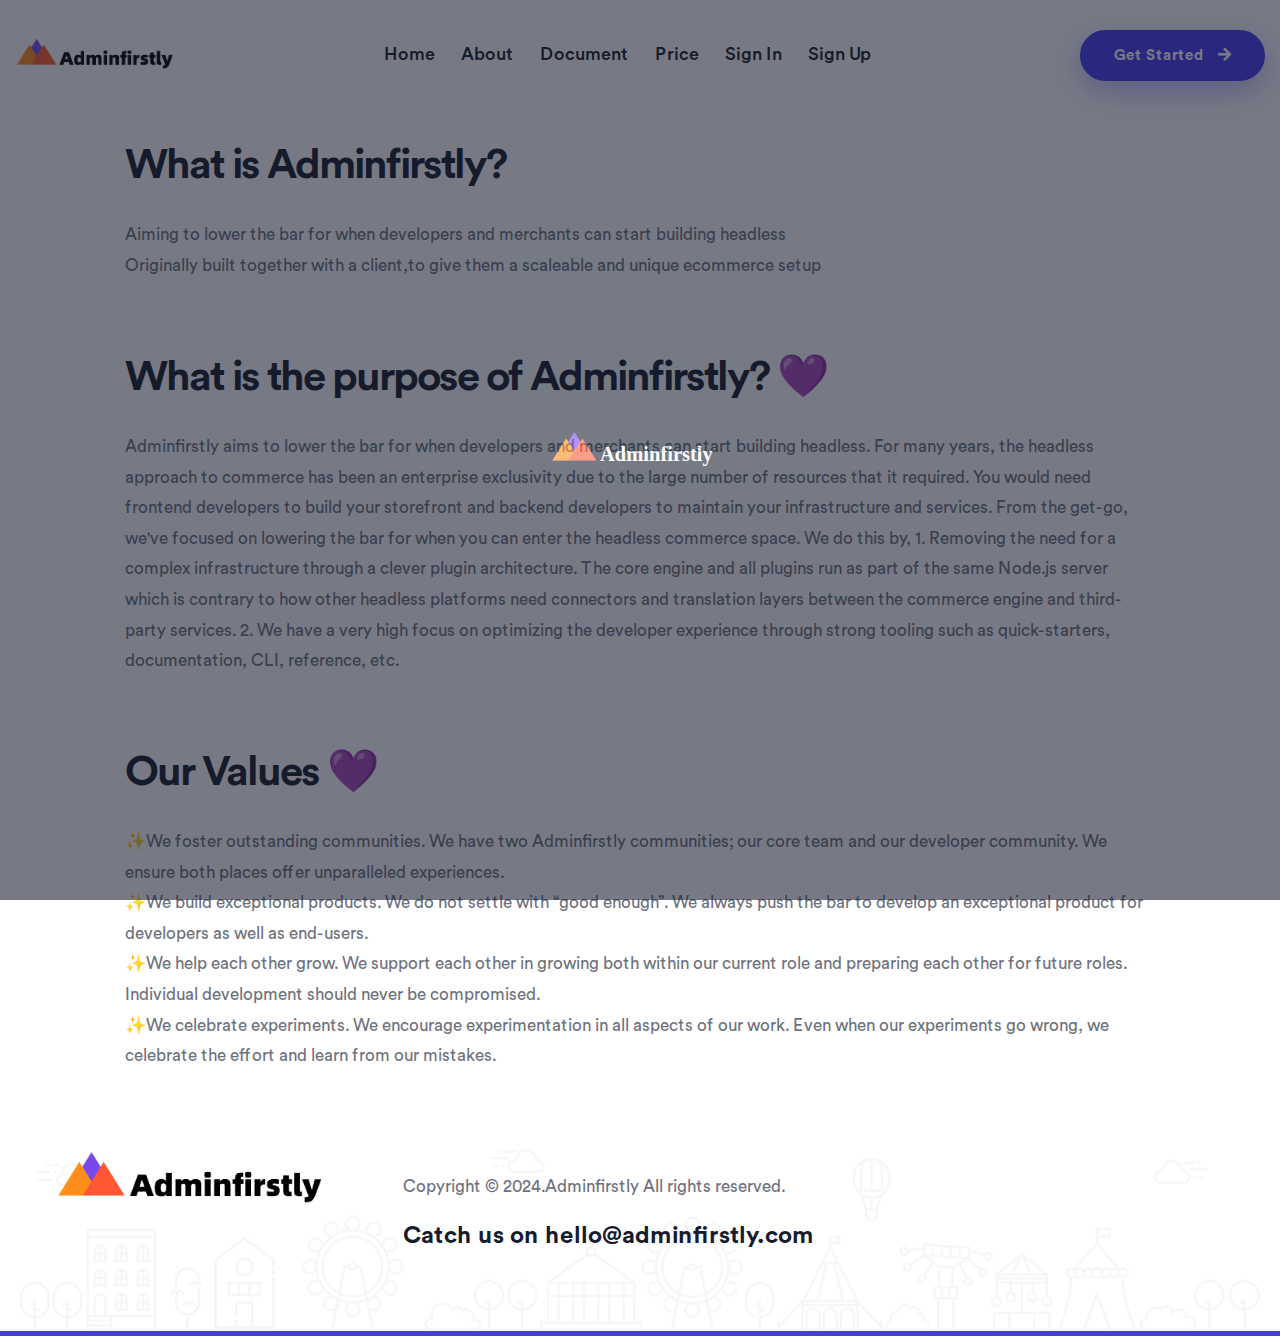
==== commit 8a312aff: "Update about.html" ====
--- a/about.html
+++ b/about.html
@@ -247,7 +247,7 @@
                                 <li><a href="#"><i class="fab fa-linkedin"></i></a></li>
                             </ul> -->
                             
-                            <p class="copyright-text m-t-20">Copyright &copy; 2023.Adminfirstly All rights reserved.</p>
+                            <p class="copyright-text m-t-20">Copyright &copy; 2024.Adminfirstly All rights reserved.</p>
                             <h4 class="m-t-20">Catch us on hello@adminfirstly.com</h4>
                         </div>
                     </div>
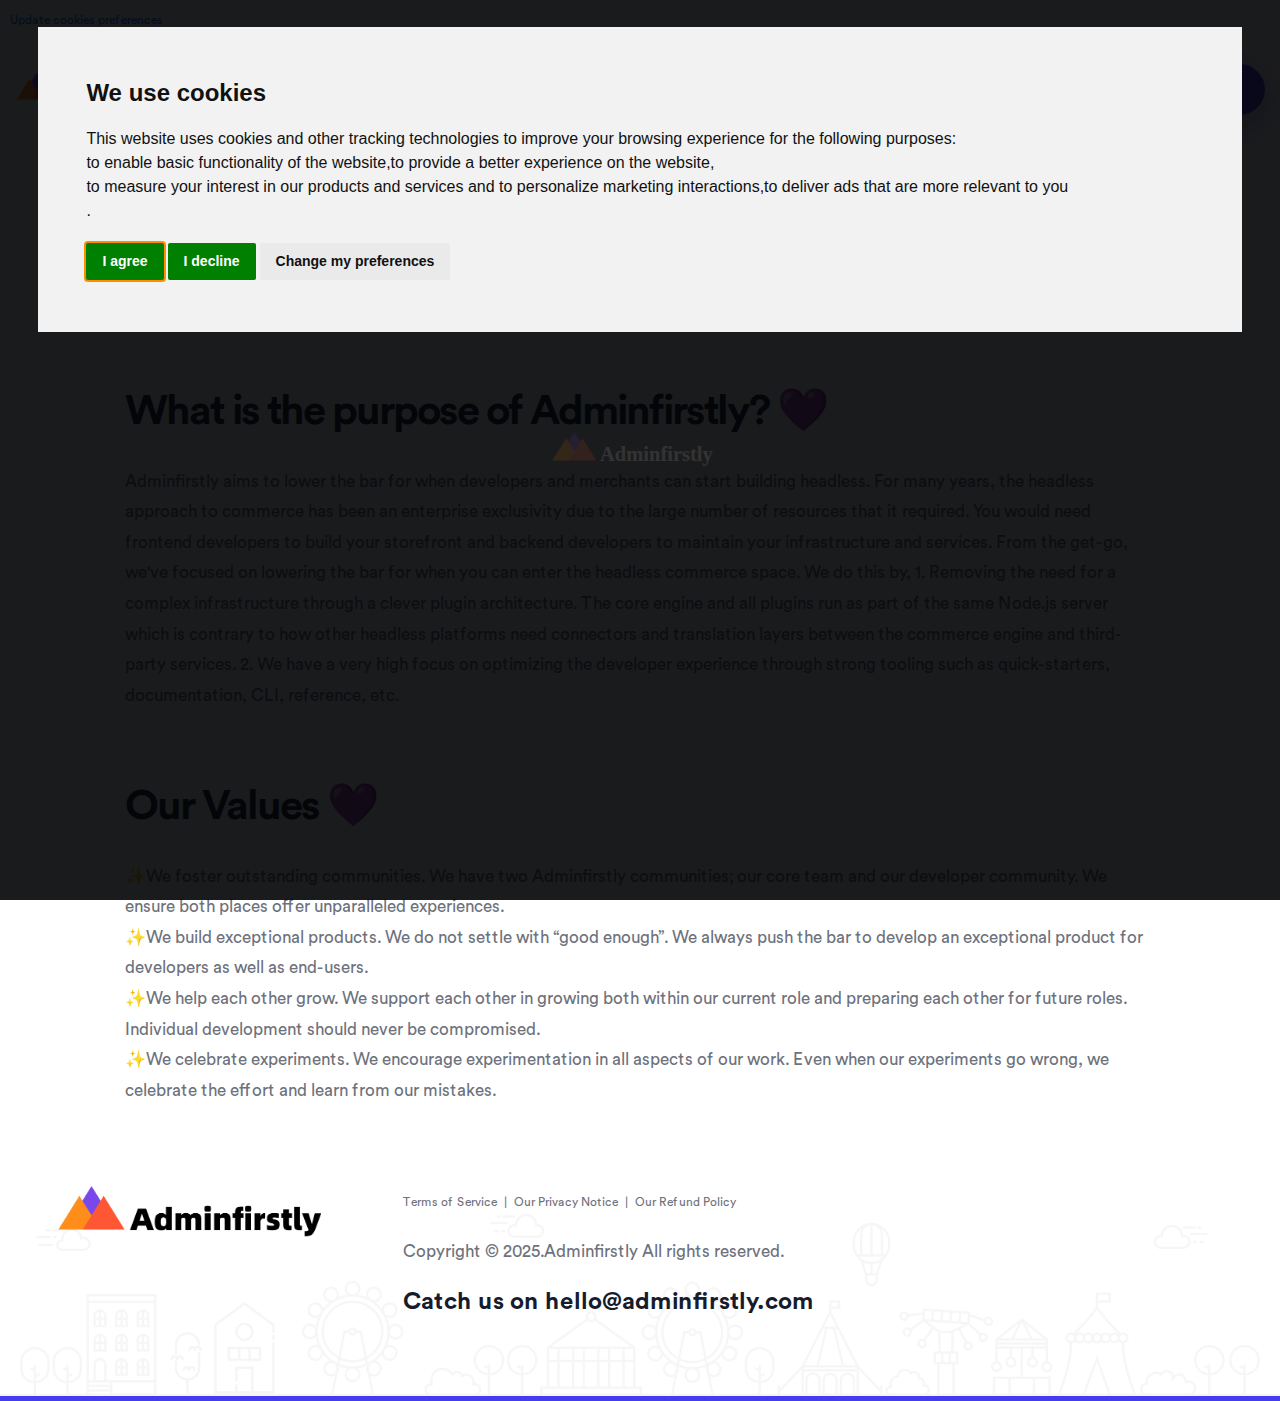
==== commit eb5a1d07: "a" ====
--- a/about.html
+++ b/about.html
@@ -32,6 +32,26 @@
 </head>
 
 <body>
+  <!-- Cookie Consent by TermsFeed https://www.TermsFeed.com -->
+<script type="text/javascript" src="./static/js/cookie-consent.js" charset="UTF-8"></script>
+<script type="text/javascript" charset="UTF-8">
+document.addEventListener('DOMContentLoaded', function () {
+console.log('DOMContentLoaded');
+cookieconsent.run({"notice_banner_type":"interstitial","consent_type":"express","palette":"light","language":"en","page_load_consent_levels":["strictly-necessary"],"notice_banner_reject_button_hide":false,"preferences_center_close_button_hide":false,"page_refresh_confirmation_buttons":false});
+});
+</script>
+
+<!-- necessary -->
+<script type="text/plain" data-cookie-consent="strictly-necessary"></script>
+<!-- end of necessary-->
+
+<noscript>Free cookie consent management tool by <a href="https://www.termsfeed.com/" rel="nofollow">TermsFeed</a></noscript>
+<!-- End Cookie Consent by TermsFeed https://www.TermsFeed.com -->
+ 
+<!-- Below is the link that users can use to open Preferences Center to change their preferences. Do not modify the ID parameter. Place it where appropriate, style it as needed. -->
+
+<a href="#" id="open_preferences_center">Update cookies preferences</a>
+
     <!--======= Start Preloader =======-->
     <div id="preloader">
         <img class="preloader-image" width="180" src="static/picture/logo-dark.svg" alt="preloader">
@@ -246,8 +266,14 @@
                                 <li><a href="#"><i class="fab fa-behance"></i></a></li>
                                 <li><a href="#"><i class="fab fa-linkedin"></i></a></li>
                             </ul> -->
-                            
-                            <p class="copyright-text m-t-20">Copyright &copy; 2024.Adminfirstly All rights reserved.</p>
+                            <ul class="Policy">
+                                <li><a href="./terms.html">Terms of Service</a></li>
+                                <li >|</li>
+                                <li><a href="./privacynotice.html">Our Privacy Notice</a></li>
+                                <li>|</li>
+                                <li><a href="./refundpolicy.html">Our Refund Policy</a></li>
+                            </ul>   
+                            <p class="copyright-text m-t-20">Copyright &copy; 2025.Adminfirstly All rights reserved.</p>
                             <h4 class="m-t-20">Catch us on hello@adminfirstly.com</h4>
                         </div>
                     </div>
--- a/static/css/style.css
+++ b/static/css/style.css
@@ -179,7 +179,23 @@
 	--font-cs-medium: 'CircularStdMedium';
 	--font-cs-book: 'CircularStdBook';
 }
-
+.Policy{
+	display: block;
+}
+.Policy li{
+	display: inline-block;
+	padding-right: 3px;
+	font-size: 12px;
+ 
+}
+#open_preferences_center{
+    font-size: 12px;
+    padding: 10px;
+    padding-bottom: 0;
+}
+.footer-widgets .Policy .widget a:not(.template-btn) {
+    color: #396eff !important;
+}
 body {
 	color: var(--color-body);
 	font-family: var(--font-cs-book);
@@ -188,7 +204,22 @@
 	line-height: 1.8;
 	overflow-x: hidden !important;
 }
-
+.paddle-frame.paddle-frame-overlay{
+	z-index: 2147483641 !important;
+}
+body #open_preferences_center,
+body .termsfeed-com---reset,
+body .termsfeed-com---reset *{
+	visibility:visible;
+}
+body .termsfeed-com---pc-dialog input[type=checkbox].cc-custom-checkbox {
+    position: absolute;
+    margin: 2px 0 0 16px;
+    cursor: pointer;
+    appearance: none;
+    border: 0;
+    background: transparent;
+}
 * {
 	margin: 0;
 	padding: 0;
